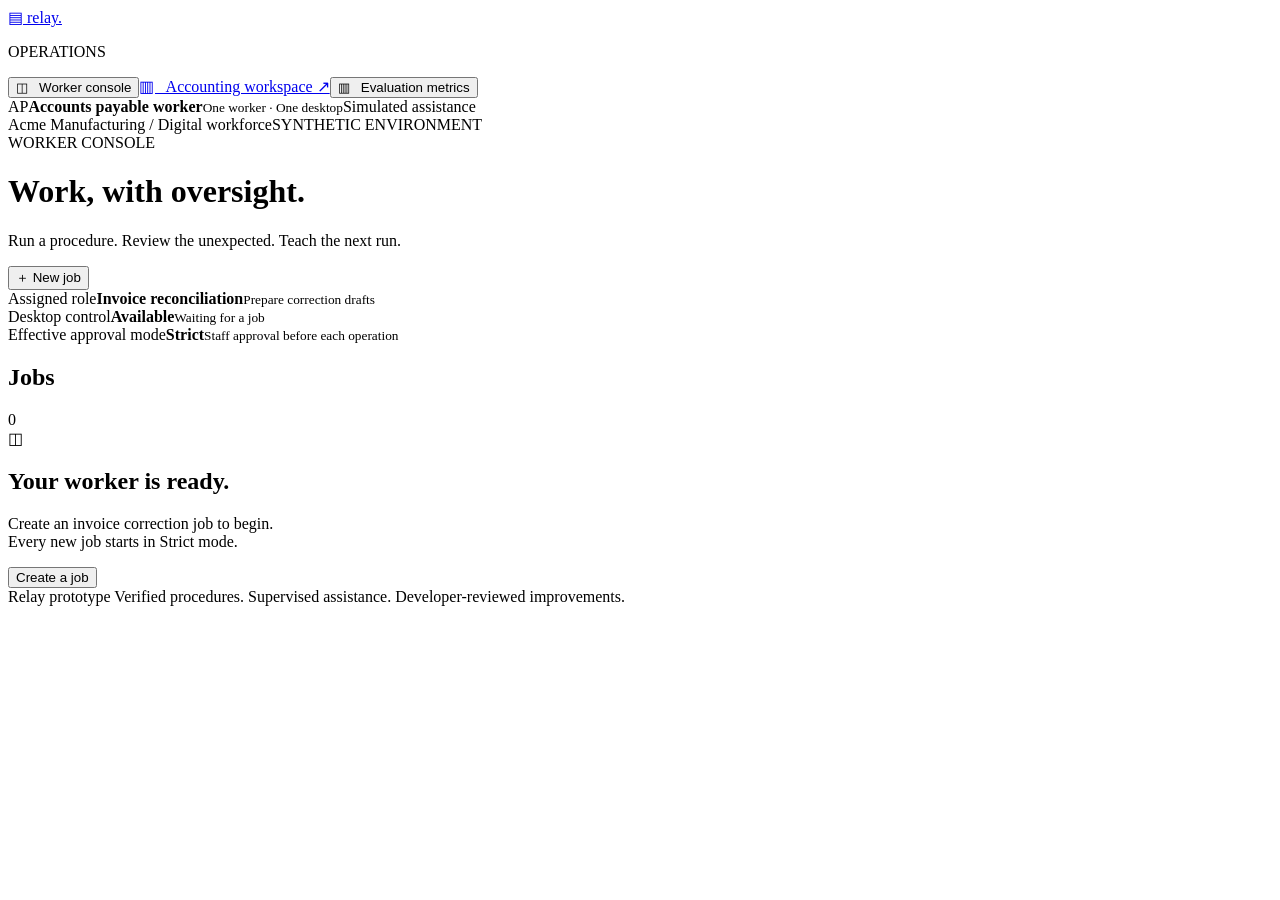
==== enterprise/static/index.html @ 7b7f7388 "Build supervised invoice worker with durable approvals and reviewed improvements" ====
<!doctype html><html lang="en"><head><meta charset="utf-8"><meta name="viewport" content="width=device-width,initial-scale=1"><meta name="description" content="Supervise an enterprise digital worker and teach it to handle new situations."><title>Relay · Worker console</title><link rel="stylesheet" href="/static/style.css"></head><body><div class="shell"><aside class="sidebar"><a class="brand" href="/">▤ <span>relay<span class="brand-dot">.</span></span></a><p class="eyebrow">OPERATIONS</p><button class="nav-active" id="jobs-tab">◫ &nbsp; Worker console</button><a href="/mock" target="_blank">▥ &nbsp; Accounting workspace ↗</a><button id="metrics-tab">▥ &nbsp; Evaluation metrics</button><div class="sidebar-bottom"><span class="worker-avatar">AP</span><strong>Accounts payable worker</strong><small>One worker · One desktop</small><span id="model-label" class="badge">Simulated assistance</span></div></aside><div class="workspace"><header class="topbar"><span>Acme Manufacturing <span class="muted">/</span> Digital workforce</span><span class="environment">SYNTHETIC ENVIRONMENT</span></header><main class="console"><div class="title-row"><div><div class="eyebrow">WORKER CONSOLE</div><h1>Work, with oversight.</h1><p class="muted">Run a procedure. Review the unexpected. Teach the next run.</p></div><button class="primary" id="new-job">＋ New job</button></div><section class="overview-grid"><div class="overview-card"><span>Assigned role</span><strong>Invoice reconciliation</strong><small>Prepare correction drafts</small></div><div class="overview-card"><span>Desktop control</span><strong id="control-label">Available</strong><small id="control-detail">Waiting for a job</small></div><div class="overview-card"><span>Effective approval mode</span><strong id="mode-label">Strict</strong><small id="mode-detail">Staff approval before each operation</small></div></section><div id="main-view" class="console-grid"><section class="panel queue-panel"><div class="panel-heading"><h2>Jobs</h2><span id="job-count" class="badge">0</span></div><div id="job-list"></div></section><section class="job-detail"><div id="empty" class="panel empty-state"><div class="empty-icon">◫</div><h2>Your worker is ready.</h2><p>Create an invoice correction job to begin.<br>Every new job starts in Strict mode.</p><button class="primary" id="first-job">Create a job</button></div><div id="active-job" hidden><section class="panel"><div class="title-row"><div><span class="eyebrow" id="job-id"></span><h2 id="job-title"></h2></div><span class="badge" id="job-status"></span></div><div class="job-toolbar"><label>Selected mode <select id="job-mode"><option value="strict">Strict</option><option value="auto">Auto</option></select></label><button id="takeover">Take control</button><button id="cancel-job" class="danger-text">Cancel job</button><button id="accept-job" class="primary" hidden>Accept completed work</button></div><div id="progress" class="progress-track"></div><p id="job-error" role="alert"></p></section><section class="panel review-panel" id="review-panel"><div class="panel-heading"><h2 id="review-title">Live workspace</h2><span id="review-kind" class="badge"></span></div><div id="proposal-copy"></div><div class="screenshot-wrap" id="screenshot-wrap"><img id="screenshot" alt="Current accounting application screenshot"><span id="target-circle" hidden></span></div><div id="review-controls" hidden><p class="hint">Click the screenshot to correct a click target. Edit the arguments to correct text.</p><label>Proposed arguments<textarea id="arguments" rows="3" spellcheck="false"></textarea></label><label>Correction or decision note<input id="decision-note" placeholder="Optional explanation for the teaching record"></label><div class="actions"><button class="primary" id="approve">Approve operation</button><button id="correct">Approve correction</button><button class="danger-text" id="reject">Reject</button></div></div><p id="waiting" class="muted">Waiting for the worker’s first observation.</p></section><section class="panel"><div class="panel-heading"><h2>Activity & conversation</h2><a id="episode-link" target="_blank">Export episode ↗</a></div><div id="timeline" class="timeline"></div><form id="message-form" class="message-form"><input id="message" aria-label="Message to the job conversation" placeholder="Add context or a review note…" required><button type="submit">Send</button></form></section></div></section></div><div id="metrics-view" hidden></div></main><footer class="app-footer">Relay prototype <span>Verified procedures. Supervised assistance. Developer-reviewed improvements.</span></footer></div></div><dialog id="job-dialog"><form id="job-form"><div class="title-row"><h2>New correction job</h2><button type="button" id="close-dialog" aria-label="Close">×</button></div><p class="muted">Compare an invoice with its purchase order and save a correction draft.</p><label>Invoice<select id="invoice"><option value="INV-1042">INV-1042 · Northstar Office Supply</option><option value="INV-1043">INV-1043 · Cedar IT Services</option><option value="INV-1044">INV-1044 · Atlas Packaging</option></select></label><label>Approval mode<select id="mode"><option value="strict">Strict — approve every operation</option><option value="auto">Auto — approve only assistance tools</option></select></label><label>Demonstration condition<select id="scenario"><option value="normal">Normal workspace</option><option value="wrong">Wrong invoice open</option><option value="reordered">Reordered invoice rows</option><option value="delayed">Delayed loading</option><option value="info">Known informational popup</option><option value="unsaved">Unsaved-changes dialog</option><option value="unfamiliar">Unfamiliar dialog</option><option value="renamed">Changed amount field label</option><option value="layout">Changed field layout</option><option value="ambiguous">Save confirmation interrupted</option></select></label><p class="hint">Assistance always requires individual tool approvals, even in Auto mode.</p><button class="primary wide" type="submit">Create job</button></form></dialog><dialog id="login-dialog"><form id="login-form"><div class="brand login-brand">▤ relay.</div><h2>Connect to your workspace</h2><p class="muted">Enter the staff token configured for this local prototype.</p><label>Staff token<input id="token" type="password" autocomplete="current-password" value="local-staff-demo" required></label><button class="primary wide">Connect</button><p class="hint">Default local demo token is prefilled. Change it in .env for your environment.</p></form></dialog><div id="toast" role="status" hidden></div><script src="/static/app.js"></script></body></html>
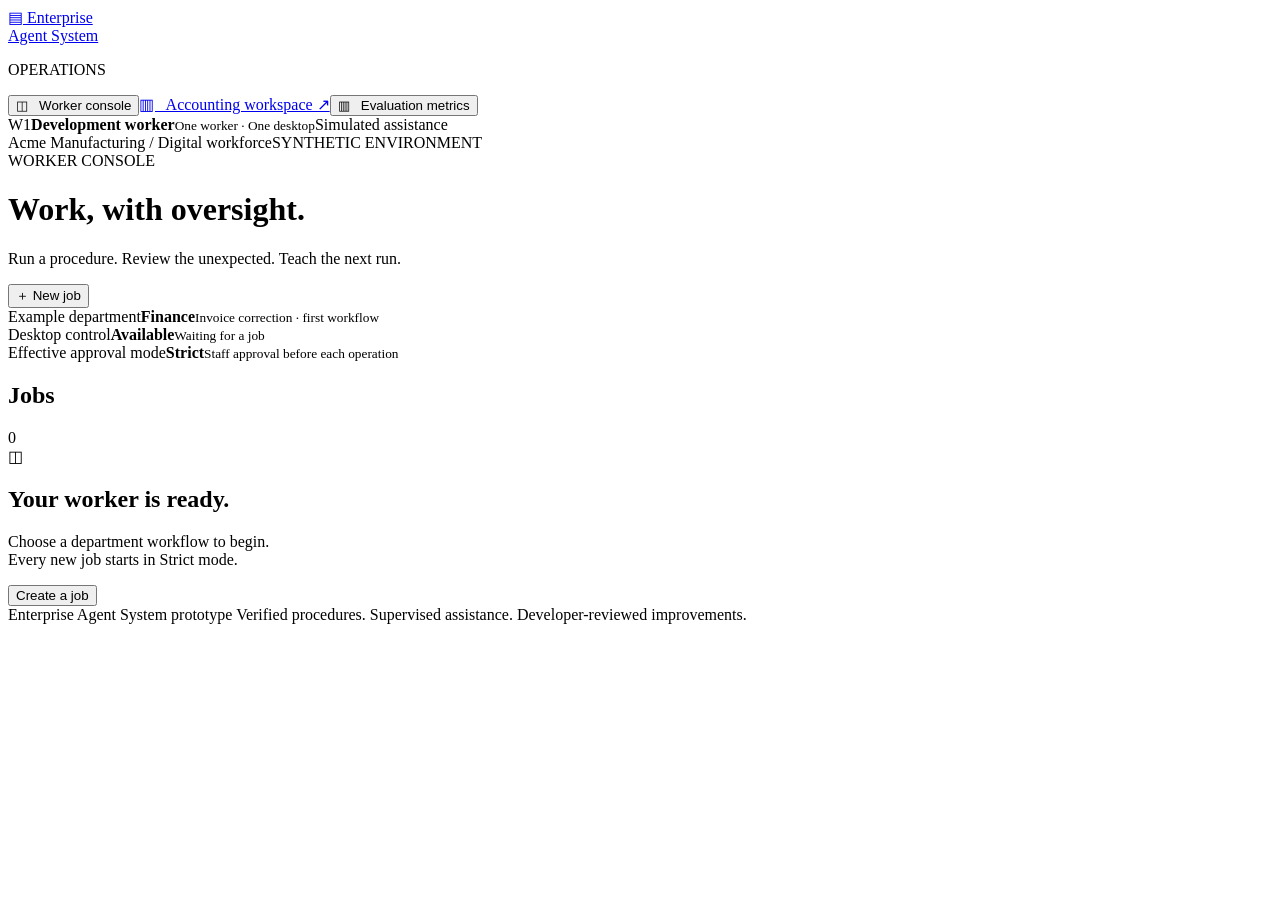
==== commit 12b3d1ff: "Make workflows department-aware and add native Windows accounting application" ====
--- a/enterprise/static/index.html
+++ b/enterprise/static/index.html
@@ -1 +1,247 @@
-<!doctype html><html lang="en"><head><meta charset="utf-8"><meta name="viewport" content="width=device-width,initial-scale=1"><meta name="description" content="Supervise an enterprise digital worker and teach it to handle new situations."><title>Relay · Worker console</title><link rel="stylesheet" href="/static/style.css"></head><body><div class="shell"><aside class="sidebar"><a class="brand" href="/">▤ <span>relay<span class="brand-dot">.</span></span></a><p class="eyebrow">OPERATIONS</p><button class="nav-active" id="jobs-tab">◫ &nbsp; Worker console</button><a href="/mock" target="_blank">▥ &nbsp; Accounting workspace ↗</a><button id="metrics-tab">▥ &nbsp; Evaluation metrics</button><div class="sidebar-bottom"><span class="worker-avatar">AP</span><strong>Accounts payable worker</strong><small>One worker · One desktop</small><span id="model-label" class="badge">Simulated assistance</span></div></aside><div class="workspace"><header class="topbar"><span>Acme Manufacturing <span class="muted">/</span> Digital workforce</span><span class="environment">SYNTHETIC ENVIRONMENT</span></header><main class="console"><div class="title-row"><div><div class="eyebrow">WORKER CONSOLE</div><h1>Work, with oversight.</h1><p class="muted">Run a procedure. Review the unexpected. Teach the next run.</p></div><button class="primary" id="new-job">＋ New job</button></div><section class="overview-grid"><div class="overview-card"><span>Assigned role</span><strong>Invoice reconciliation</strong><small>Prepare correction drafts</small></div><div class="overview-card"><span>Desktop control</span><strong id="control-label">Available</strong><small id="control-detail">Waiting for a job</small></div><div class="overview-card"><span>Effective approval mode</span><strong id="mode-label">Strict</strong><small id="mode-detail">Staff approval before each operation</small></div></section><div id="main-view" class="console-grid"><section class="panel queue-panel"><div class="panel-heading"><h2>Jobs</h2><span id="job-count" class="badge">0</span></div><div id="job-list"></div></section><section class="job-detail"><div id="empty" class="panel empty-state"><div class="empty-icon">◫</div><h2>Your worker is ready.</h2><p>Create an invoice correction job to begin.<br>Every new job starts in Strict mode.</p><button class="primary" id="first-job">Create a job</button></div><div id="active-job" hidden><section class="panel"><div class="title-row"><div><span class="eyebrow" id="job-id"></span><h2 id="job-title"></h2></div><span class="badge" id="job-status"></span></div><div class="job-toolbar"><label>Selected mode <select id="job-mode"><option value="strict">Strict</option><option value="auto">Auto</option></select></label><button id="takeover">Take control</button><button id="cancel-job" class="danger-text">Cancel job</button><button id="accept-job" class="primary" hidden>Accept completed work</button></div><div id="progress" class="progress-track"></div><p id="job-error" role="alert"></p></section><section class="panel review-panel" id="review-panel"><div class="panel-heading"><h2 id="review-title">Live workspace</h2><span id="review-kind" class="badge"></span></div><div id="proposal-copy"></div><div class="screenshot-wrap" id="screenshot-wrap"><img id="screenshot" alt="Current accounting application screenshot"><span id="target-circle" hidden></span></div><div id="review-controls" hidden><p class="hint">Click the screenshot to correct a click target. Edit the arguments to correct text.</p><label>Proposed arguments<textarea id="arguments" rows="3" spellcheck="false"></textarea></label><label>Correction or decision note<input id="decision-note" placeholder="Optional explanation for the teaching record"></label><div class="actions"><button class="primary" id="approve">Approve operation</button><button id="correct">Approve correction</button><button class="danger-text" id="reject">Reject</button></div></div><p id="waiting" class="muted">Waiting for the worker’s first observation.</p></section><section class="panel"><div class="panel-heading"><h2>Activity & conversation</h2><a id="episode-link" target="_blank">Export episode ↗</a></div><div id="timeline" class="timeline"></div><form id="message-form" class="message-form"><input id="message" aria-label="Message to the job conversation" placeholder="Add context or a review note…" required><button type="submit">Send</button></form></section></div></section></div><div id="metrics-view" hidden></div></main><footer class="app-footer">Relay prototype <span>Verified procedures. Supervised assistance. Developer-reviewed improvements.</span></footer></div></div><dialog id="job-dialog"><form id="job-form"><div class="title-row"><h2>New correction job</h2><button type="button" id="close-dialog" aria-label="Close">×</button></div><p class="muted">Compare an invoice with its purchase order and save a correction draft.</p><label>Invoice<select id="invoice"><option value="INV-1042">INV-1042 · Northstar Office Supply</option><option value="INV-1043">INV-1043 · Cedar IT Services</option><option value="INV-1044">INV-1044 · Atlas Packaging</option></select></label><label>Approval mode<select id="mode"><option value="strict">Strict — approve every operation</option><option value="auto">Auto — approve only assistance tools</option></select></label><label>Demonstration condition<select id="scenario"><option value="normal">Normal workspace</option><option value="wrong">Wrong invoice open</option><option value="reordered">Reordered invoice rows</option><option value="delayed">Delayed loading</option><option value="info">Known informational popup</option><option value="unsaved">Unsaved-changes dialog</option><option value="unfamiliar">Unfamiliar dialog</option><option value="renamed">Changed amount field label</option><option value="layout">Changed field layout</option><option value="ambiguous">Save confirmation interrupted</option></select></label><p class="hint">Assistance always requires individual tool approvals, even in Auto mode.</p><button class="primary wide" type="submit">Create job</button></form></dialog><dialog id="login-dialog"><form id="login-form"><div class="brand login-brand">▤ relay.</div><h2>Connect to your workspace</h2><p class="muted">Enter the staff token configured for this local prototype.</p><label>Staff token<input id="token" type="password" autocomplete="current-password" value="local-staff-demo" required></label><button class="primary wide">Connect</button><p class="hint">Default local demo token is prefilled. Change it in .env for your environment.</p></form></dialog><div id="toast" role="status" hidden></div><script src="/static/app.js"></script></body></html>
+<!doctype html>
+<html lang="en">
+  <head>
+    <meta charset="utf-8" />
+    <meta name="viewport" content="width=device-width,initial-scale=1" />
+    <meta
+      name="description"
+      content="Supervise an enterprise digital worker and teach it to handle new situations."
+    />
+    <title>Enterprise Agent System · Worker console</title>
+    <link rel="stylesheet" href="/static/style.css" />
+  </head>
+  <body>
+    <div class="shell">
+      <aside class="sidebar">
+        <a class="brand" href="/"
+          >▤ <span class="platform-name">Enterprise<br />Agent System</span></a
+        >
+        <p class="eyebrow">OPERATIONS</p>
+        <button class="nav-active" id="jobs-tab">◫ &nbsp; Worker console</button
+        ><a href="/mock" target="_blank">▥ &nbsp; Accounting workspace ↗</a
+        ><button id="metrics-tab">▥ &nbsp; Evaluation metrics</button>
+        <div class="sidebar-bottom">
+          <span class="worker-avatar">W1</span
+          ><strong>Development worker</strong
+          ><small>One worker · One desktop</small
+          ><span id="model-label" class="badge">Simulated assistance</span>
+        </div>
+      </aside>
+      <div class="workspace">
+        <header class="topbar">
+          <span
+            >Acme Manufacturing <span class="muted">/</span> Digital
+            workforce</span
+          ><span class="environment">SYNTHETIC ENVIRONMENT</span>
+        </header>
+        <main class="console">
+          <div class="title-row">
+            <div>
+              <div class="eyebrow">WORKER CONSOLE</div>
+              <h1>Work, with oversight.</h1>
+              <p class="muted">
+                Run a procedure. Review the unexpected. Teach the next run.
+              </p>
+            </div>
+            <button class="primary" id="new-job">＋ New job</button>
+          </div>
+          <section class="overview-grid">
+            <div class="overview-card">
+              <span>Example department</span
+              ><strong id="department-label">Finance</strong
+              ><small id="role-label"
+                >Invoice correction · first workflow</small
+              >
+            </div>
+            <div class="overview-card">
+              <span>Desktop control</span
+              ><strong id="control-label">Available</strong
+              ><small id="control-detail">Waiting for a job</small>
+            </div>
+            <div class="overview-card">
+              <span>Effective approval mode</span
+              ><strong id="mode-label">Strict</strong
+              ><small id="mode-detail"
+                >Staff approval before each operation</small
+              >
+            </div>
+          </section>
+          <div id="main-view" class="console-grid">
+            <section class="panel queue-panel">
+              <div class="panel-heading">
+                <h2>Jobs</h2>
+                <span id="job-count" class="badge">0</span>
+              </div>
+              <div id="job-list"></div>
+            </section>
+            <section class="job-detail">
+              <div id="empty" class="panel empty-state">
+                <div class="empty-icon">◫</div>
+                <h2>Your worker is ready.</h2>
+                <p>
+                  Choose a department workflow to begin.<br />Every new job
+                  starts in Strict mode.
+                </p>
+                <button class="primary" id="first-job">Create a job</button>
+              </div>
+              <div id="active-job" hidden>
+                <section class="panel">
+                  <div class="title-row">
+                    <div>
+                      <span class="eyebrow" id="job-id"></span>
+                      <h2 id="job-title"></h2>
+                    </div>
+                    <span class="badge" id="job-status"></span>
+                  </div>
+                  <div class="job-toolbar">
+                    <label
+                      >Selected mode
+                      <select id="job-mode">
+                        <option value="strict">Strict</option>
+                        <option value="auto">Auto</option>
+                      </select></label
+                    ><button id="takeover">Take control</button
+                    ><button id="cancel-job" class="danger-text">
+                      Cancel job</button
+                    ><button id="accept-job" class="primary" hidden>
+                      Accept completed work
+                    </button>
+                  </div>
+                  <div id="progress" class="progress-track"></div>
+                  <p id="job-error" role="alert"></p>
+                </section>
+                <section class="panel review-panel" id="review-panel">
+                  <div class="panel-heading">
+                    <h2 id="review-title">Live workspace</h2>
+                    <span id="review-kind" class="badge"></span>
+                  </div>
+                  <div id="proposal-copy"></div>
+                  <div class="screenshot-wrap" id="screenshot-wrap">
+                    <img
+                      id="screenshot"
+                      alt="Current worker application screenshot"
+                    /><span id="target-circle" hidden></span>
+                  </div>
+                  <div id="review-controls" hidden>
+                    <p class="hint">
+                      Click the screenshot to correct a click target. Edit the
+                      arguments to correct text.
+                    </p>
+                    <label
+                      >Proposed arguments<textarea
+                        id="arguments"
+                        rows="3"
+                        spellcheck="false"
+                      ></textarea></label
+                    ><label
+                      >Correction or decision note<input
+                        id="decision-note"
+                        placeholder="Optional explanation for the teaching record"
+                    /></label>
+                    <div class="actions">
+                      <button class="primary" id="approve">
+                        Approve operation</button
+                      ><button id="correct">Approve correction</button
+                      ><button class="danger-text" id="reject">Reject</button>
+                    </div>
+                  </div>
+                  <p id="waiting" class="muted">
+                    Waiting for the worker’s first observation.
+                  </p>
+                </section>
+                <section class="panel">
+                  <div class="panel-heading">
+                    <h2>Activity & conversation</h2>
+                    <a id="episode-link" target="_blank">Export episode ↗</a>
+                  </div>
+                  <div id="timeline" class="timeline"></div>
+                  <form id="message-form" class="message-form">
+                    <input
+                      id="message"
+                      aria-label="Message to the job conversation"
+                      placeholder="Add context or a review note…"
+                      required
+                    /><button type="submit">Send</button>
+                  </form>
+                </section>
+              </div>
+            </section>
+          </div>
+          <div id="metrics-view" hidden></div>
+        </main>
+        <footer class="app-footer">
+          Enterprise Agent System prototype
+          <span
+            >Verified procedures. Supervised assistance. Developer-reviewed
+            improvements.</span
+          >
+        </footer>
+      </div>
+    </div>
+    <dialog id="job-dialog">
+      <form id="job-form">
+        <div class="title-row">
+          <h2>New job</h2>
+          <button type="button" id="close-dialog" aria-label="Close">×</button>
+        </div>
+        <p class="muted">Choose a department and an installed workflow.</p>
+        <label>Department<select id="department"></select></label>
+        <label>Workflow<select id="workflow"></select></label>
+        <div id="workflow-inputs" hidden></div>
+        <label id="invoice-input"
+          >Invoice<select id="invoice">
+            <option value="INV-1042">INV-1042 · Northstar Office Supply</option>
+            <option value="INV-1043">INV-1043 · Cedar IT Services</option>
+            <option value="INV-1044">INV-1044 · Atlas Packaging</option>
+          </select></label
+        ><label
+          >Approval mode<select id="mode">
+            <option value="strict">Strict — approve every operation</option>
+            <option value="auto">Auto — approve only assistance tools</option>
+          </select></label
+        ><label id="scenario-input"
+          >Demonstration condition<select id="scenario">
+            <option value="normal">Normal workspace</option>
+            <option value="wrong">Wrong invoice open</option>
+            <option value="reordered">Reordered invoice rows</option>
+            <option value="delayed">Delayed loading</option>
+            <option value="info">Known informational popup</option>
+            <option value="unsaved">Unsaved-changes dialog</option>
+            <option value="unfamiliar">Unfamiliar dialog</option>
+            <option value="renamed">Changed amount field label</option>
+            <option value="layout">Changed field layout</option>
+            <option value="ambiguous">Save confirmation interrupted</option>
+          </select></label
+        >
+        <p class="hint">
+          Assistance always requires individual tool approvals, even in Auto
+          mode.
+        </p>
+        <button class="primary wide" type="submit">Create job</button>
+      </form>
+    </dialog>
+    <dialog id="login-dialog">
+      <form id="login-form">
+        <div class="brand login-brand">Enterprise Agent System</div>
+        <h2>Connect to your workspace</h2>
+        <p class="muted">
+          Enter the staff token configured for this local prototype.
+        </p>
+        <label
+          >Staff token<input
+            id="token"
+            type="password"
+            autocomplete="current-password"
+            value="local-staff-demo"
+            required /></label
+        ><button class="primary wide">Connect</button>
+        <p class="hint">
+          Default local demo token is prefilled. Change it in .env for your
+          environment.
+        </p>
+      </form>
+    </dialog>
+    <div id="toast" role="status" hidden></div>
+    <script src="/static/app.js"></script>
+  </body>
+</html>
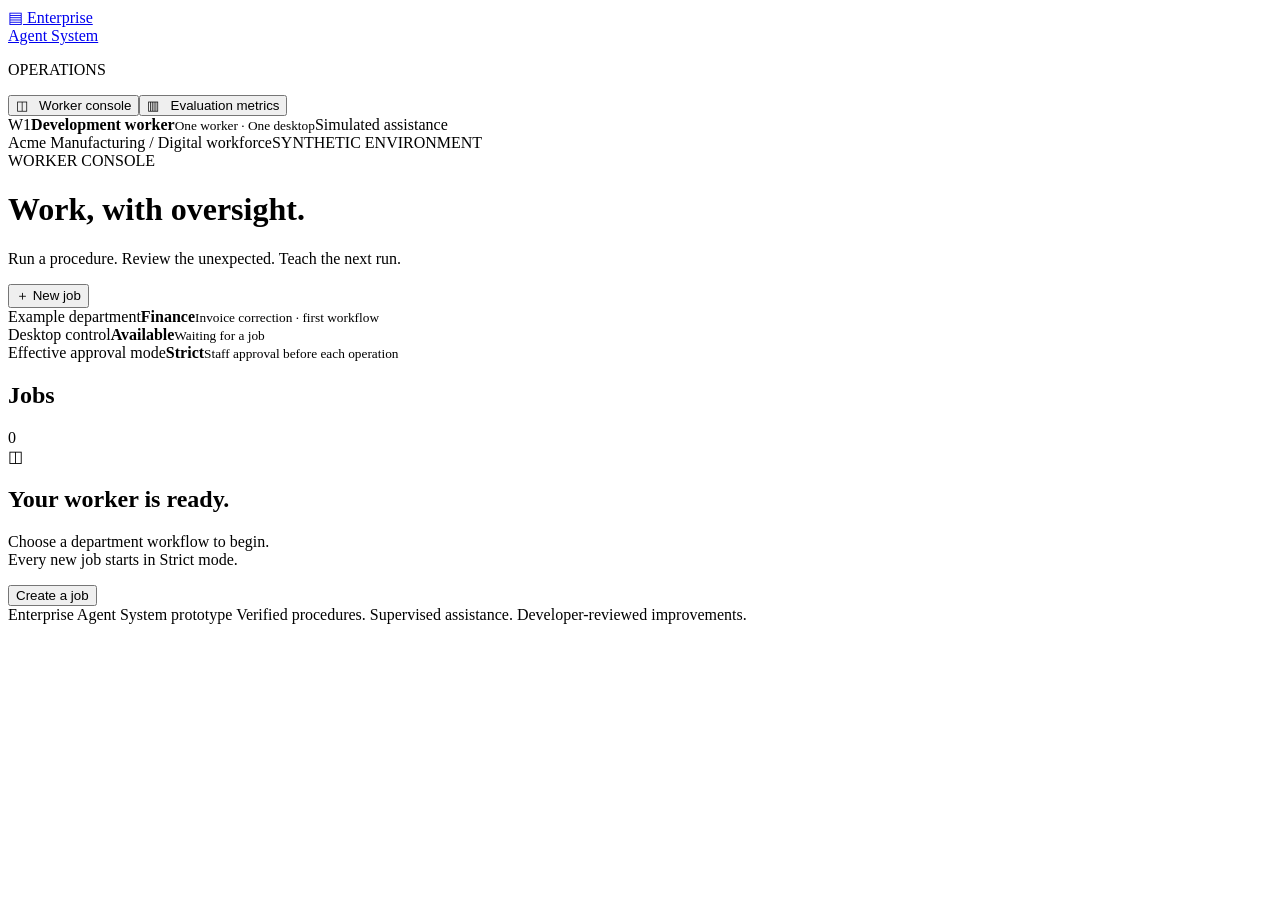
==== commit 90e308f9: "Run supervised desktop workers on Windows with live OpenRouter assistance" ====
--- a/enterprise/static/index.html
+++ b/enterprise/static/index.html
@@ -17,8 +17,8 @@
           >▤ <span class="platform-name">Enterprise<br />Agent System</span></a
         >
         <p class="eyebrow">OPERATIONS</p>
-        <button class="nav-active" id="jobs-tab">◫ &nbsp; Worker console</button
-        ><a href="/mock" target="_blank">▥ &nbsp; Accounting workspace ↗</a
+        <button class="nav-active" id="jobs-tab" aria-current="page">◫ &nbsp; Worker console</button
+        ><a id="test-workspace" href="/mock" target="_blank" hidden>▥ &nbsp; Browser test workspace ↗</a
         ><button id="metrics-tab">▥ &nbsp; Evaluation metrics</button>
         <div class="sidebar-bottom">
           <span class="worker-avatar">W1</span
@@ -37,15 +37,15 @@
         <main class="console">
           <div class="title-row">
             <div>
-              <div class="eyebrow">WORKER CONSOLE</div>
-              <h1>Work, with oversight.</h1>
-              <p class="muted">
+              <div class="eyebrow" id="page-eyebrow">WORKER CONSOLE</div>
+              <h1 id="page-title">Work, with oversight.</h1>
+              <p class="muted" id="page-description">
                 Run a procedure. Review the unexpected. Teach the next run.
               </p>
             </div>
             <button class="primary" id="new-job">＋ New job</button>
           </div>
-          <section class="overview-grid">
+          <section class="overview-grid" id="job-overview">
             <div class="overview-card">
               <span>Example department</span
               ><strong id="department-label">Finance</strong
@@ -184,9 +184,10 @@
           <h2>New job</h2>
           <button type="button" id="close-dialog" aria-label="Close">×</button>
         </div>
-        <p class="muted">Choose a department and an installed workflow.</p>
+        <p class="muted">Choose a worker and describe the outcome. Unfamiliar requests go to supervised assistance.</p>
         <label>Department<select id="department"></select></label>
-        <label>Workflow<select id="workflow"></select></label>
+        <label>Worker<select id="workflow"></select></label>
+        <label>What should the worker do?<textarea id="request" rows="2" placeholder="Leave blank for the standard invoice correction, or describe another request within this worker's scope."></textarea></label>
         <div id="workflow-inputs" hidden></div>
         <label id="invoice-input"
           >Invoice<select id="invoice">
@@ -201,6 +202,7 @@
           </select></label
         ><label id="scenario-input"
           >Demonstration condition<select id="scenario">
+            <option value="current">Use the current application state</option>
             <option value="normal">Normal workspace</option>
             <option value="wrong">Wrong invoice open</option>
             <option value="reordered">Reordered invoice rows</option>
